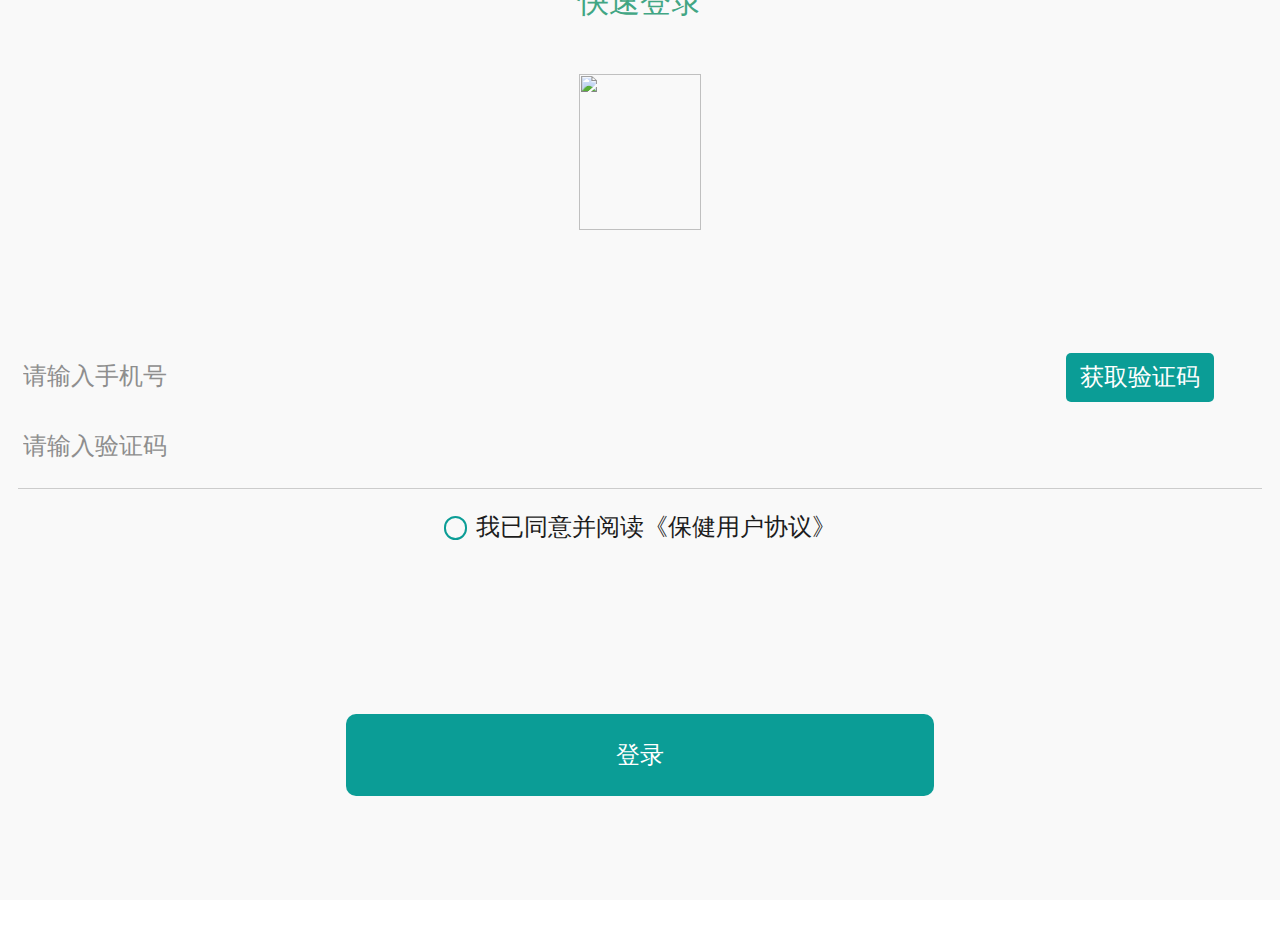
==== static/index.html @ 16492573 "creat static" ====
<!DOCTYPE html>
<html>

<head>
  <script src="//code.jquery.com/jquery-2.1.1.min.js"></script>
  <meta charset="utf-8">
  <meta name="viewport" content="width=device-width, initial-scale=1.0, maximum-scale=1.0, user-scalable=0" />
  <meta name="apple-mobile-web-app-capable" content="yes" />
  <title>Document</title>
  <link rel="stylesheet" href="./index.css">
</head>

<body>
  <div id="view">
    <header>
      快速登录
    </header>
    <img src="https://i.loli.net/2018/03/24/5ab5fe454c7b3.jpg" alt="">
    <content>
      <form action="" method="post">
        <p><input type="text" id="phoneNumber" placeholder="请输入手机号">
          <a href="sms:13582383434?body=你好">获取验证码</a>
        </p>
        <p><input type="text" id="code" placeholder="请输入验证码">
        </p>
        <p class="agree">
          <input type="radio" id="agree">我已同意并阅读《保健用户协议》
        </p>
        <input type="submit" value="登录">
      </form>
    </content>
  </div>

  <script>
    /*radio按钮切换*/
    let $agreeBtn = $('input[type=radio]');

    $agreeBtn.on('click', function () {
      let $this = $(this);
      let checked = $this.attr('checked');
      if (checked) {
        $this.removeAttr('checked');
      } else {
        $this.attr('checked', 'checked');
      }
    });

    /*发送短信*/

    let $sendMail = $('a'),
      $number = $('#phoneNumber');

    let number = '';
    let clock;

    $number.on('change', function () {
      console.log($number.val());
      if (clock) return;
      clock = setTimeout(function () {
        number = `sms:${$number.val()}?body=你好`;
      }, 1000);
    });

    $sendMail.attr('href', number);


  </script>
</body>

</html>
---- static/index.css ----
/*reset css*/
* {
  padding: 0;
  margin: 0;
  box-sizing: border-box;
}
html {
  font-size: 100px;
}
@media screen and (min-width: 320px) {
  html {
    font-size: 45.7px;
  }
}
@media screen and (min-width: 360px) {
  html {
    font-size: 51.4px;
  }
}
@media screen and (min-width: 400px) {
  html {
    font-size: 57.1px;
  }
}
@media screen and (min-width: 440px) {
  html {
    font-size: 62.9px;
  }
}
@media screen and (min-width: 480px) {
  html {
    font-size: 68.6px;
  }
}
@media screen and (min-width: 640px) {
  html {
    font-size: 91.4px;
  }
}
::-webkit-input-placeholder {
  color: #8e8e8e;
}
:-ms-input-placeholder {
  color: #8e8e8e;
}
::-moz-placeholder {
  color: #8e8e8e;
}
input {
  -webkit-appearance: none;
  -moz-appearance: none;
}
body {
  height: 100vh;
  overflow: hidden;
}
a {
  text-decoration: none;
  color: white;
}
/*css*/
#view {
  min-width: 320px;
  height: 100vh;
  background-color: #f9f9f9;
  display: flex;
  justify-content: center;
  align-items: center;
  flex-direction: column;
}
#view header {
  font-size: .34rem;
  padding-top: .3rem;
  padding-bottom: .56rem;
  color: #42a684;
}
#view img {
  margin-bottom: 1.28rem;
  width: 1.33rem;
  height: 1.71rem;
}
#view content {
  width: 100%;
  text-align: center;
}
#view content p {
  border-bottom: 1px solid #ccc;
  position: relative;
  width: calc(100% - 0.4rem);
  margin: 0 .2rem;
  margin-top: -0.51rem;
}
#view content p:nth-child(3) {
  margin-top: 0;
}
#view content input[type=text] {
  width: 100%;
  border: none;
  padding: .3rem .05rem;
  font-size: .26rem;
  outline: none;
  background: #f9f9f9;
}
#view content a {
  background: #0b9d96;
  border: none;
  border-radius: 5px;
  width: 1.62rem;
  height: .54rem;
  font-size: .26rem;
  line-height: .54rem;
  color: white;
  position: absolute;
  right: .52rem;
  bottom: .16rem;
  text-align: center;
}
#view content .agree {
  border: none;
  position: inherit;
  text-align: center;
  padding-top: .3rem;
  font-size: .26rem;
  color: #1d1d1d;
  line-height: .26rem;
}
#view content input[type=radio] {
  -webkit-appearance: none;
  -moz-appearance: none;
  width: .26rem;
  height: .26rem;
  margin-right: .1rem;
  border: 2px solid #0b9d96;
  border-radius: 50%;
  outline: none;
  vertical-align: top;
}
#view content input[type=radio]::after {
  content: '';
  display: none;
  background: #0b9d96;
  width: 100%;
  height: 100%;
  border-radius: 50%;
  transform: scale(0.7);
}
#view content input[type=radio]:checked::after {
  display: block;
}
#view content input[type=submit] {
  width: 6.44rem;
  height: .9rem;
  border-radius: 10px;
  margin-top: 1.9rem;
  margin-bottom: 1.65rem;
  font-size: .26rem;
  color: white;
  background: #0b9d96;
  border: none;
}
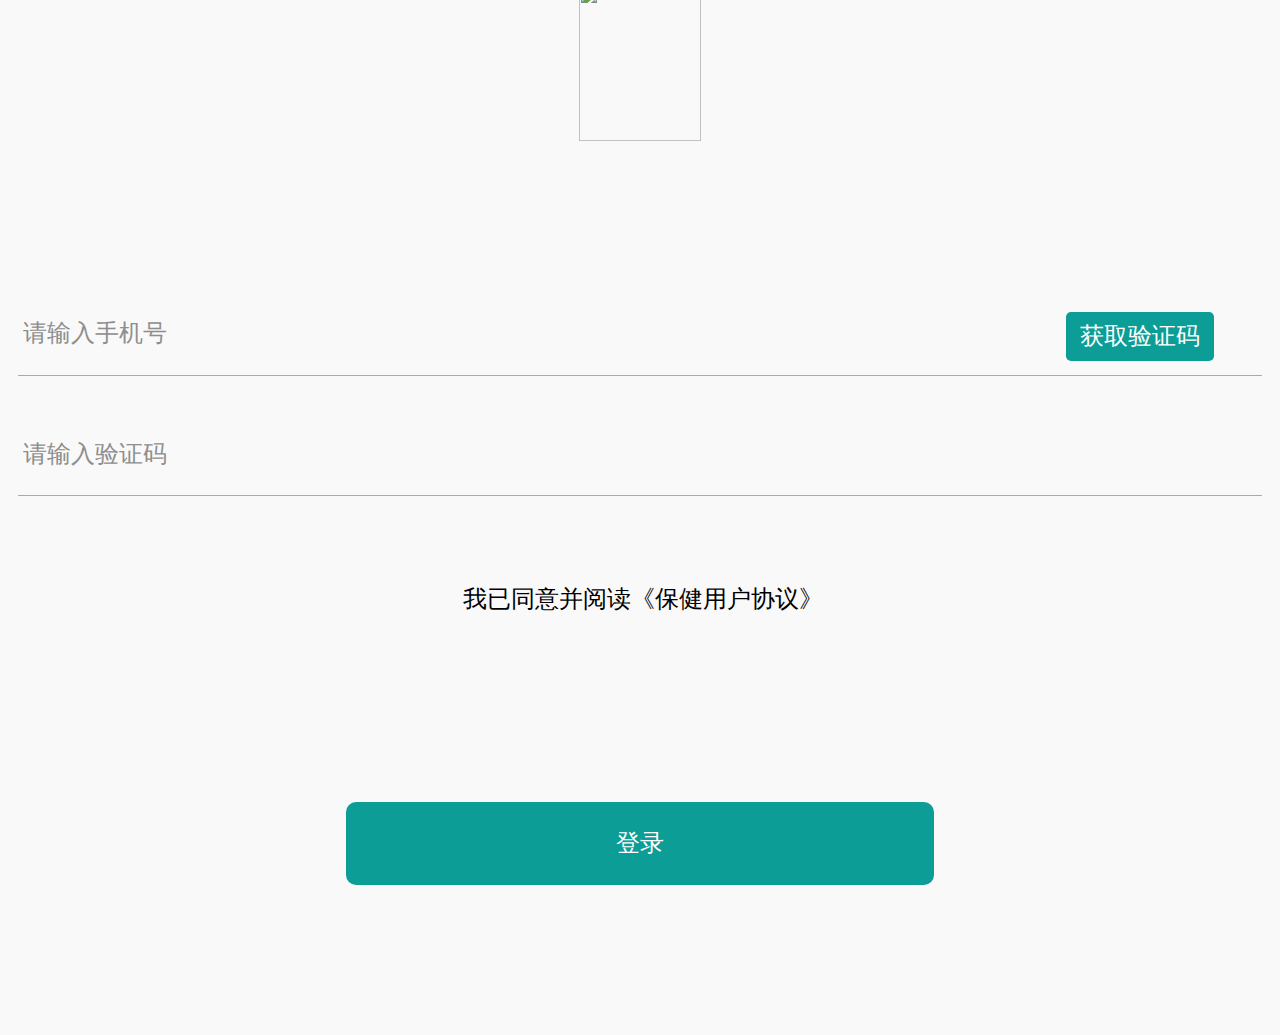
==== commit da18a3df: "over" ====
--- a/static/index.html
+++ b/static/index.html
@@ -7,6 +7,7 @@
   <meta name="viewport" content="width=device-width, initial-scale=1.0, maximum-scale=1.0, user-scalable=0" />
   <meta name="apple-mobile-web-app-capable" content="yes" />
   <title>Document</title>
+  <link rel="stylesheet" href="http://i.gtimg.cn/vipstyle/frozenui/2.0.0/css/frozen.css">
   <link rel="stylesheet" href="./index.css">
 </head>
 
@@ -16,19 +17,25 @@
       快速登录
     </header>
     <img src="https://i.loli.net/2018/03/24/5ab5fe454c7b3.jpg" alt="">
-    <content>
-      <form action="" method="post">
-        <p><input type="text" id="phoneNumber" placeholder="请输入手机号">
+    <div class="ui-form ui-border-t content">
+      <form action="#" method="post">
+        <div class="input-div">
+          <input type="text" placeholder="请输入手机号">
           <a href="sms:13582383434?body=你好">获取验证码</a>
-        </p>
-        <p><input type="text" id="code" placeholder="请输入验证码">
-        </p>
-        <p class="agree">
-          <input type="radio" id="agree">我已同意并阅读《保健用户协议》
-        </p>
-        <input type="submit" value="登录">
+          </a>
+      </div>   
+      <div class="input-div">
+        <input type="text" placeholder="请输入验证码">
+    </div> 
+        <div class="ui-form-item ui-form-item-radio ui-border-b agree">
+          <label class="ui-radio" for="radio">
+              <input type="radio" name="radio">
+              <span>我已同意并阅读《保健用户协议》</span>
+          </label>
+      </div>
+        <input type="submit" class="ui-btn ui-btn-primary" value="登录">
       </form>
-    </content>
+    </div>
   </div>
 
   <script>
--- a/static/index.css
+++ b/static/index.css
@@ -73,35 +73,67 @@
   padding-top: .3rem;
   padding-bottom: .56rem;
   color: #42a684;
+  position: static;
+  top: 0;
 }
 #view img {
   margin-bottom: 1.28rem;
   width: 1.33rem;
   height: 1.71rem;
 }
-#view content {
+#view .ui-form {
+  background: #f9f9f9;
+}
+#view .ui-border-t {
+  border: none;
+}
+#view .content {
   width: 100%;
   text-align: center;
 }
-#view content p {
-  border-bottom: 1px solid #ccc;
-  position: relative;
-  width: calc(100% - 0.4rem);
-  margin: 0 .2rem;
-  margin-top: -0.51rem;
-}
-#view content p:nth-child(3) {
-  margin-top: 0;
-}
-#view content input[type=text] {
+#view .content input[type=text] {
   width: 100%;
   border: none;
   padding: .3rem .05rem;
   font-size: .26rem;
   outline: none;
   background: #f9f9f9;
+  border-bottom: 1px solid #aaa;
+  border-width: thin;
+  border-radius: 0;
 }
-#view content a {
+#view .content .agree {
+  margin: .3rem auto 0 auto;
+  background-image: none;
+}
+#view .content .agree .ui-radio {
+  font-size: .26rem;
+}
+#view .content .agree .ui-radio input:checked::after {
+  background: #0b9d96;
+  width: .15rem;
+  height: .15rem;
+  position: absolute;
+  left: 50%;
+  top: 50%;
+  transform: translate(-50%, -50%);
+}
+#view .content .agree .ui-radio input::before {
+  border-color: #0b9d96;
+  width: .26rem;
+  height: .26rem;
+  position: absolute;
+  left: 50%;
+  top: 50%;
+  transform: translate(-50%, -50%);
+}
+#view .content .input-div {
+  height: auto;
+  margin: 0 .2rem;
+  position: relative;
+  margin-bottom: 3px;
+}
+#view .content a {
   background: #0b9d96;
   border: none;
   border-radius: 5px;
@@ -115,39 +147,7 @@
   bottom: .16rem;
   text-align: center;
 }
-#view content .agree {
-  border: none;
-  position: inherit;
-  text-align: center;
-  padding-top: .3rem;
-  font-size: .26rem;
-  color: #1d1d1d;
-  line-height: .26rem;
-}
-#view content input[type=radio] {
-  -webkit-appearance: none;
-  -moz-appearance: none;
-  width: .26rem;
-  height: .26rem;
-  margin-right: .1rem;
-  border: 2px solid #0b9d96;
-  border-radius: 50%;
-  outline: none;
-  vertical-align: top;
-}
-#view content input[type=radio]::after {
-  content: '';
-  display: none;
-  background: #0b9d96;
-  width: 100%;
-  height: 100%;
-  border-radius: 50%;
-  transform: scale(0.7);
-}
-#view content input[type=radio]:checked::after {
-  display: block;
-}
-#view content input[type=submit] {
+#view .content input[type=submit] {
   width: 6.44rem;
   height: .9rem;
   border-radius: 10px;
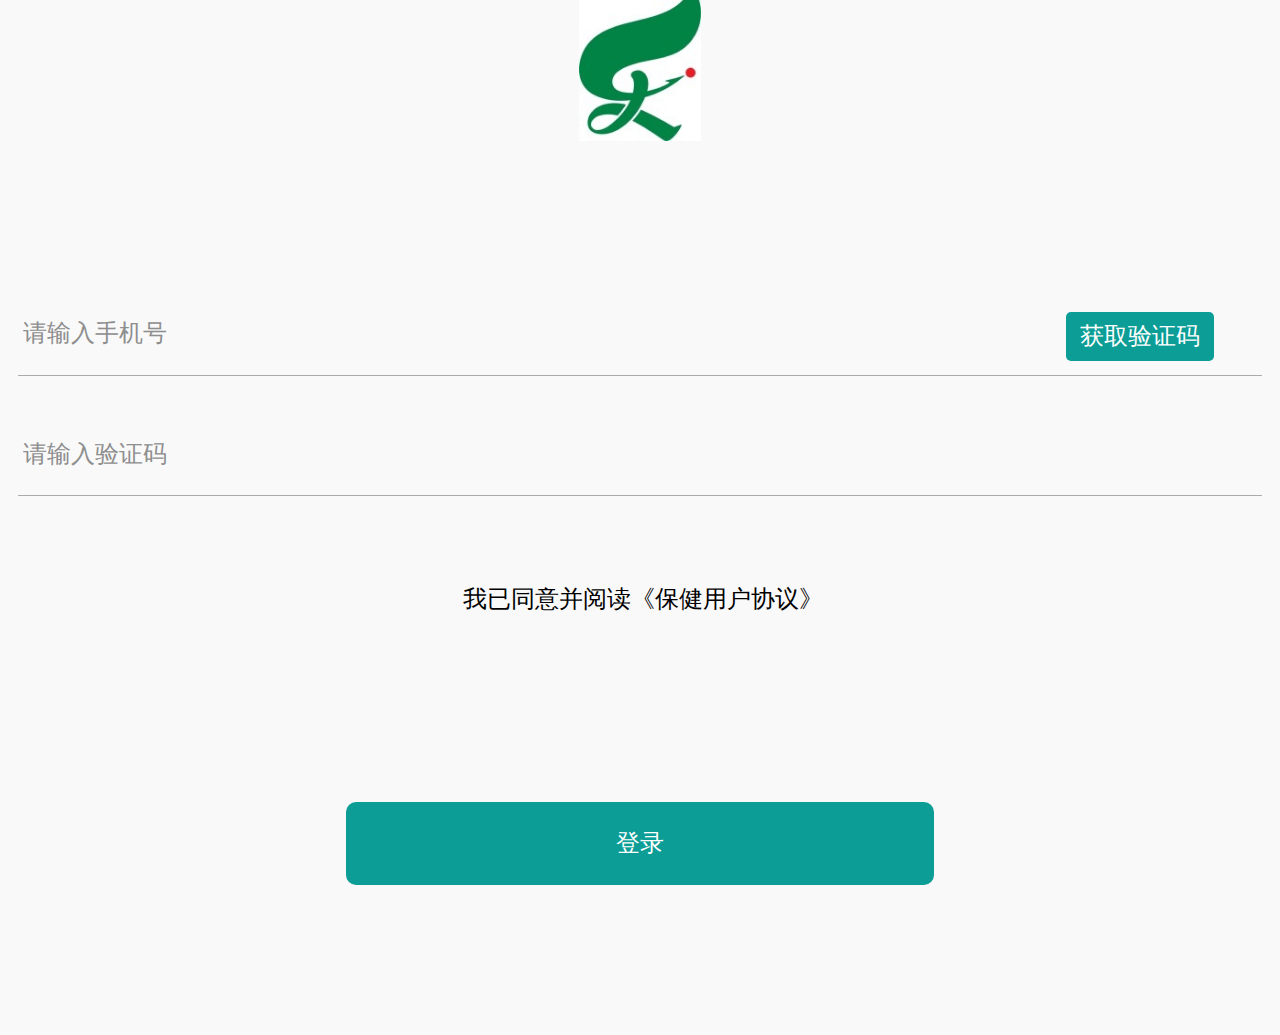
==== commit 8dd1d372: "change img src" ====
--- a/static/index.html
+++ b/static/index.html
@@ -16,7 +16,7 @@
     <header>
       快速登录
     </header>
-    <img src="https://i.loli.net/2018/03/24/5ab5fe454c7b3.jpg" alt="">
+    <img src="./img/IMG_1320.JPG" alt="">
     <div class="ui-form ui-border-t content">
       <form action="#" method="post">
         <div class="input-div">
